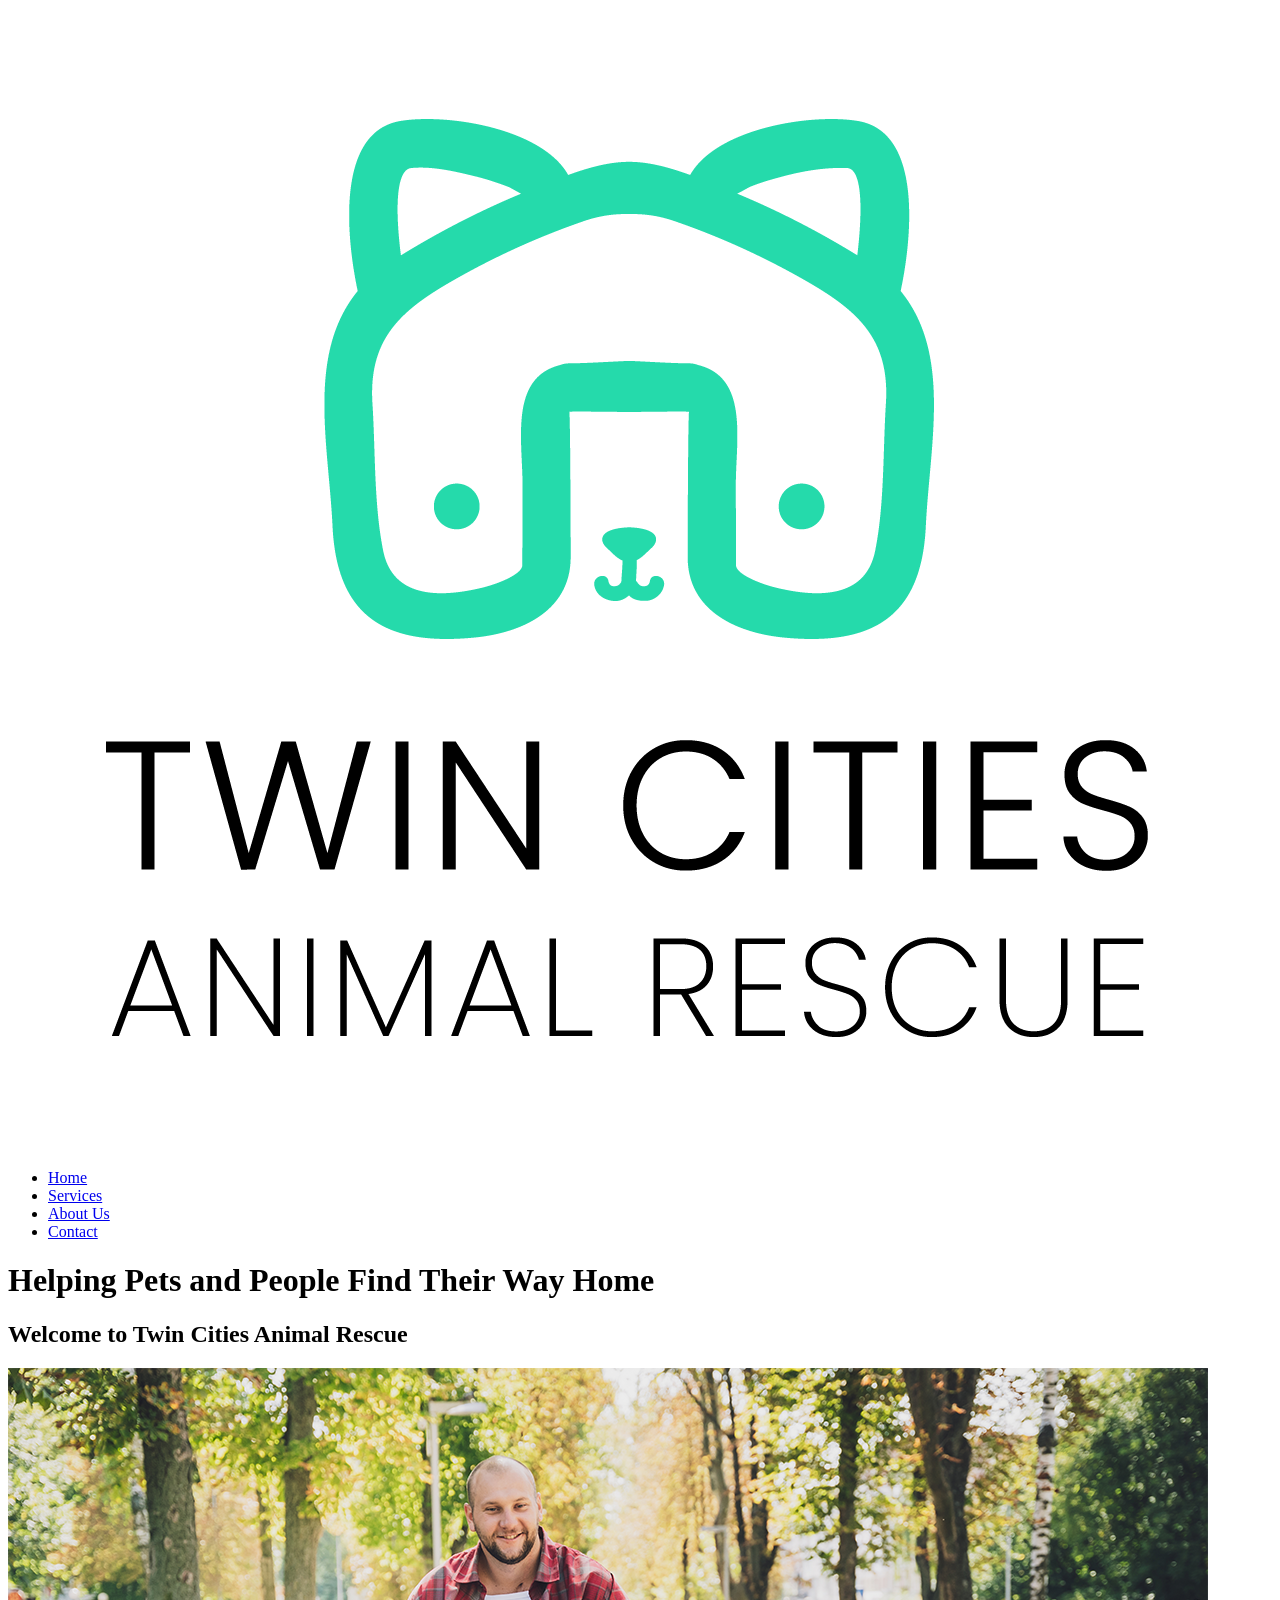
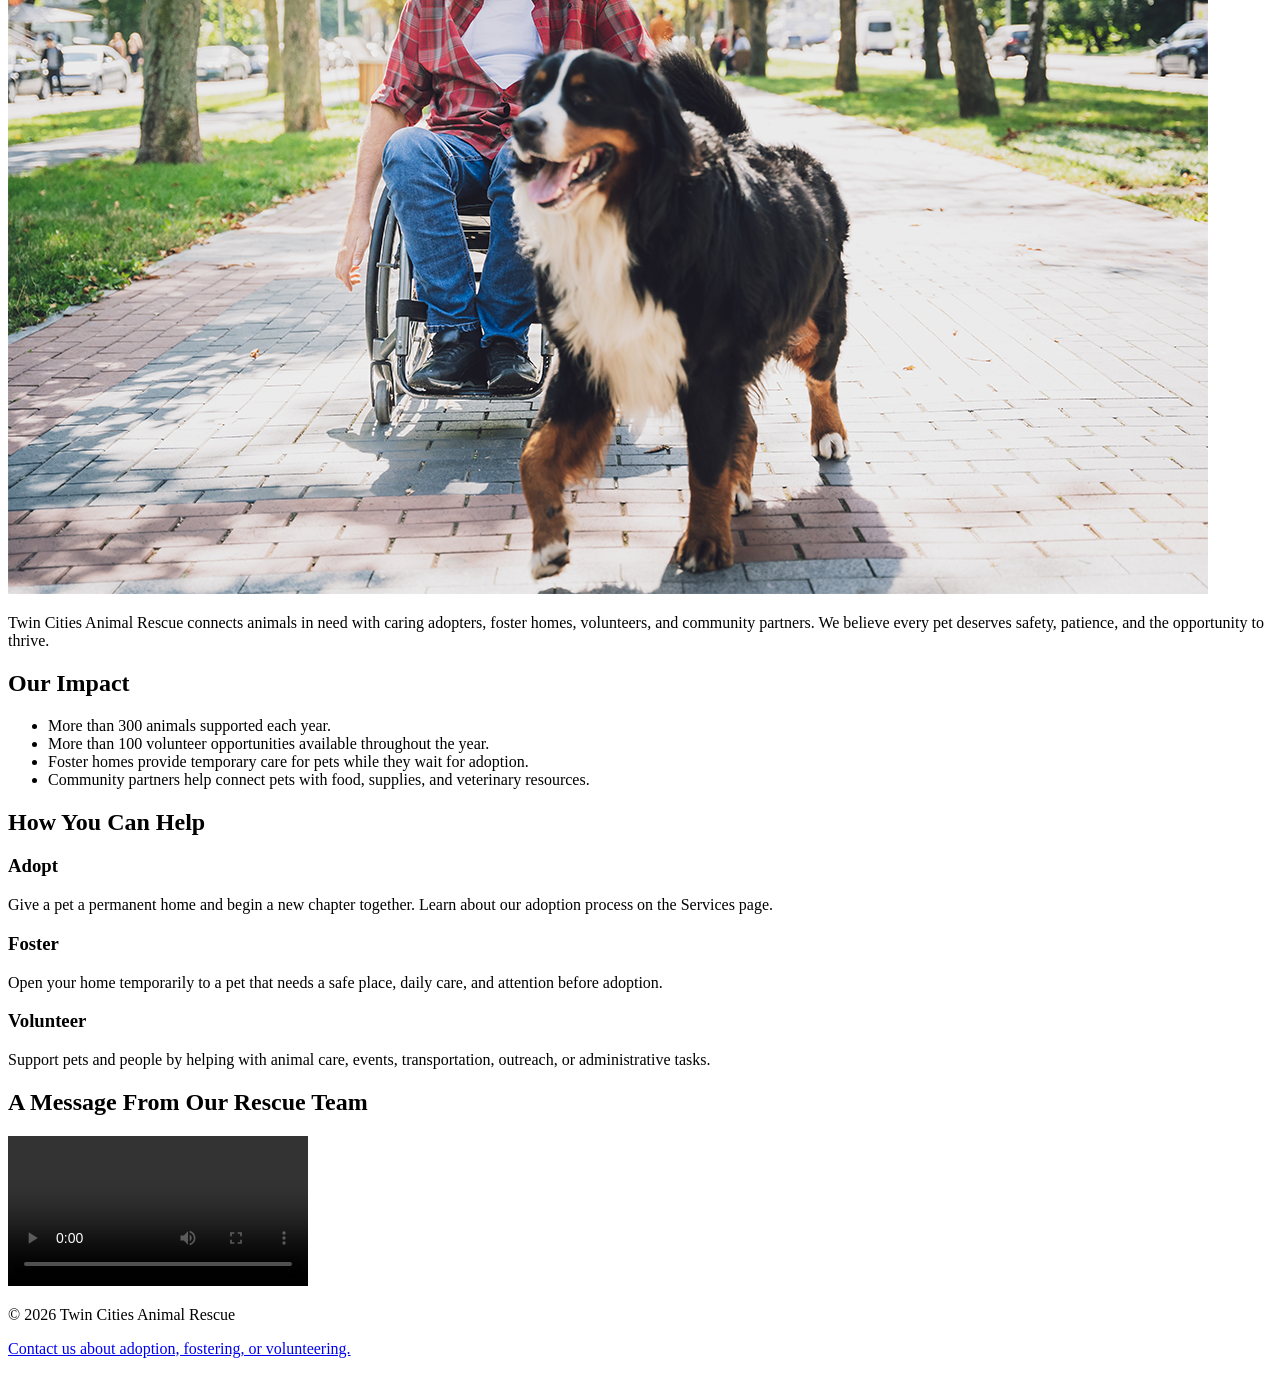
==== index.html @ 1000cfdc "Add files via upload all but the mp4" ====
<!DOCTYPE html>
<html lang="en">
<head>
    <meta charset="UTF-8">
    <meta name="viewport" content="width=device-width, initial-scale=1.0">
    <title>Twin Cities Animal Rescue | Home</title>
</head>
<body>
    <header>
        <a href="index.html">
            <img src="rescue-logo_c.png" alt="Twin Cities Animal Rescue logo with a green cat outline">
        </a>

        <nav aria-label="Main navigation">
            <ul>
                <li><a href="index.html" aria-current="page">Home</a></li>
                <li><a href="services.html">Services</a></li>
                <li><a href="about.html">About Us</a></li>
                <li><a href="contact.html">Contact</a></li>
            </ul>
        </nav>
    </header>

    <main>
        <h1>Helping Pets and People Find Their Way Home</h1>

        <section>
            <h2>Welcome to Twin Cities Animal Rescue</h2>

            <picture>
                <source media="(max-width: 600px)" srcset="rescue-feature-small_c.png">
                <img src="rescue-feature-large_c.png"
                    alt="A smiling man using a wheelchair enjoys a walk in a park with a large black, white, and brown dog">
            </picture>

            <p>
                Twin Cities Animal Rescue connects animals in need with caring adopters,
                foster homes, volunteers, and community partners. We believe every pet
                deserves safety, patience, and the opportunity to thrive.
            </p>
        </section>

        <section>
            <h2>Our Impact</h2>
            <ul>
                <li>More than 300 animals supported each year.</li>
                <li>More than 100 volunteer opportunities available throughout the year.</li>
                <li>Foster homes provide temporary care for pets while they wait for adoption.</li>
                <li>Community partners help connect pets with food, supplies, and veterinary resources.</li>
            </ul>
        </section>

        <section>
            <h2>How You Can Help</h2>

            <article>
                <h3>Adopt</h3>
                <p>
                    Give a pet a permanent home and begin a new chapter together.
                    Learn about our adoption process on the Services page.
                </p>
            </article>

            <article>
                <h3>Foster</h3>
                <p>
                    Open your home temporarily to a pet that needs a safe place,
                    daily care, and attention before adoption.
                </p>
            </article>

            <article>
                <h3>Volunteer</h3>
                <p>
                    Support pets and people by helping with animal care, events,
                    transportation, outreach, or administrative tasks.
                </p>
            </article>
        </section>

        <section>
            <h2>A Message From Our Rescue Team</h2>
            <video controls>
                <source src="rescue-message.mp4" type="video/mp4">
                Your browser does not support the video element. Please contact Twin Cities Animal Rescue for information about adoption, fostering, or volunteering.
            </video>
        </section>
    </main>

    <footer>
        <p>&copy; 2026 Twin Cities Animal Rescue</p>
        <p><a href="contact.html">Contact us about adoption, fostering, or volunteering.</a></p>
    </footer>
</body>
</html>
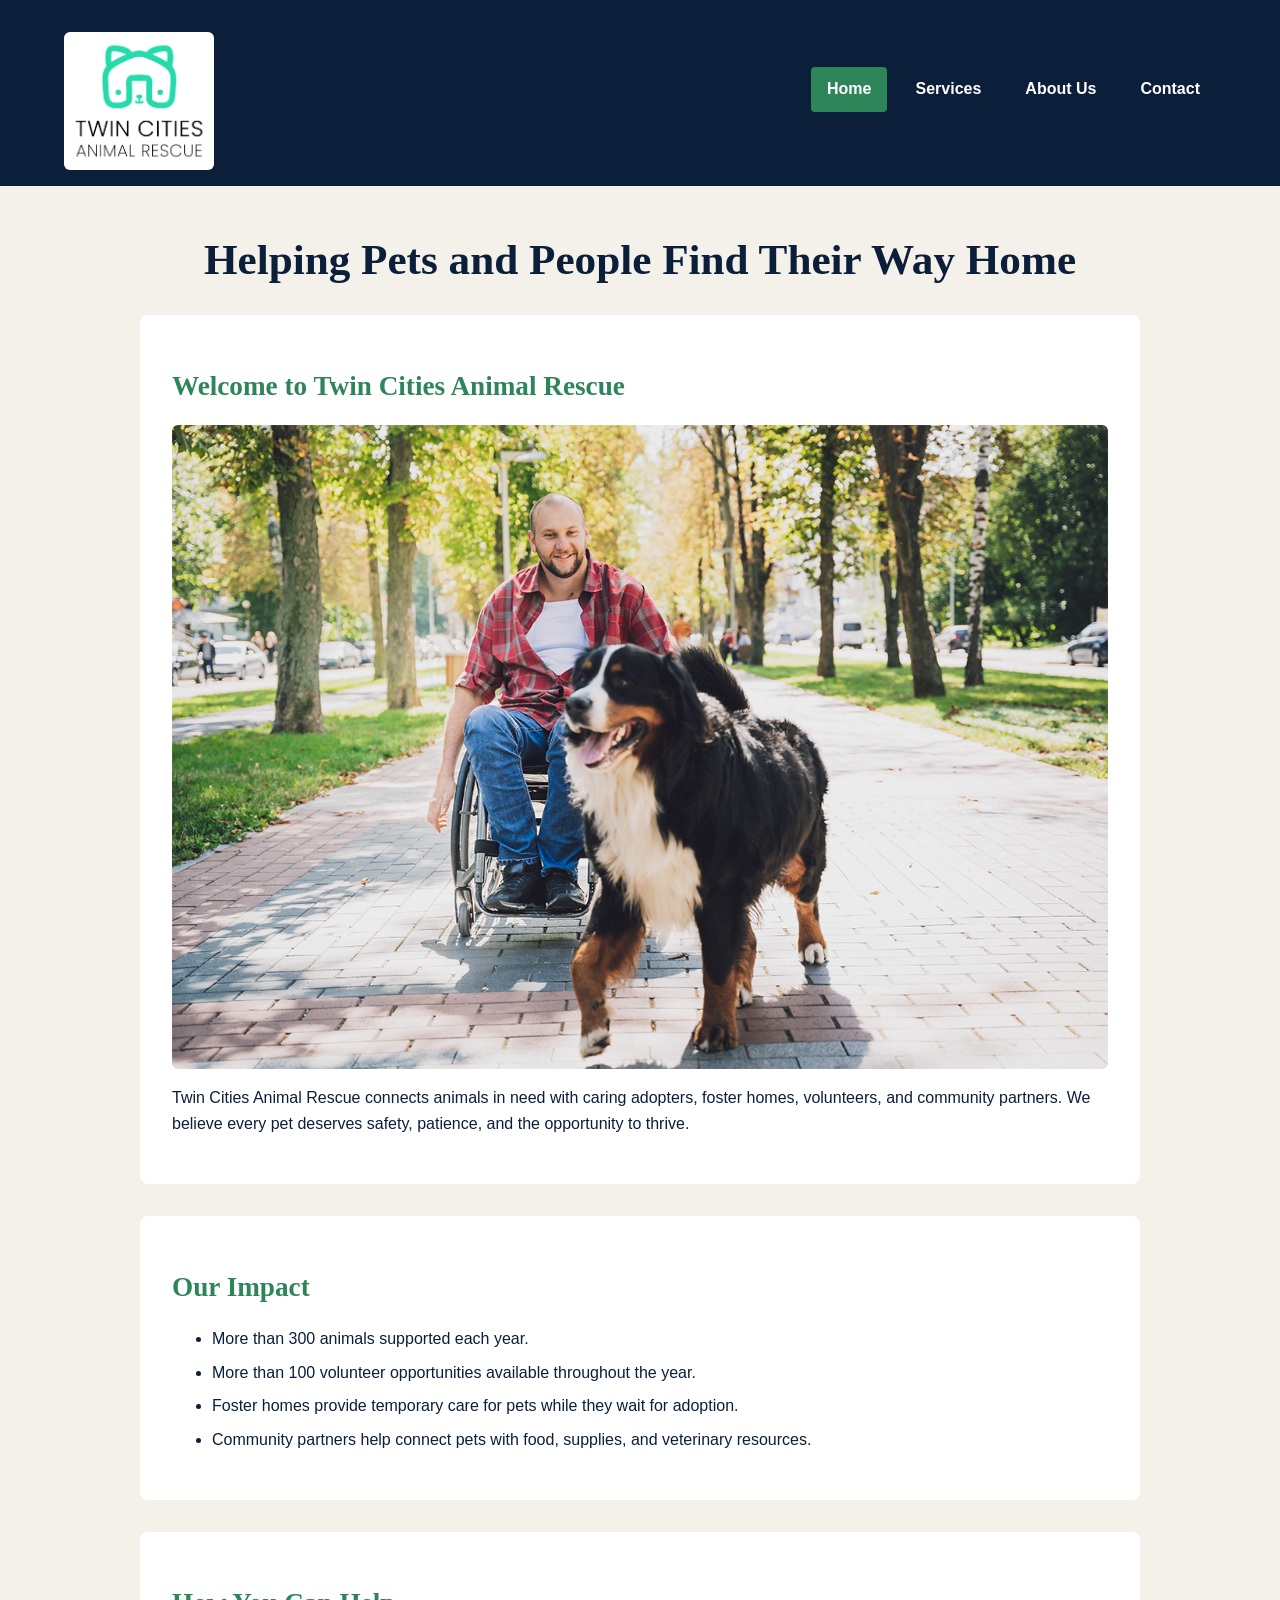
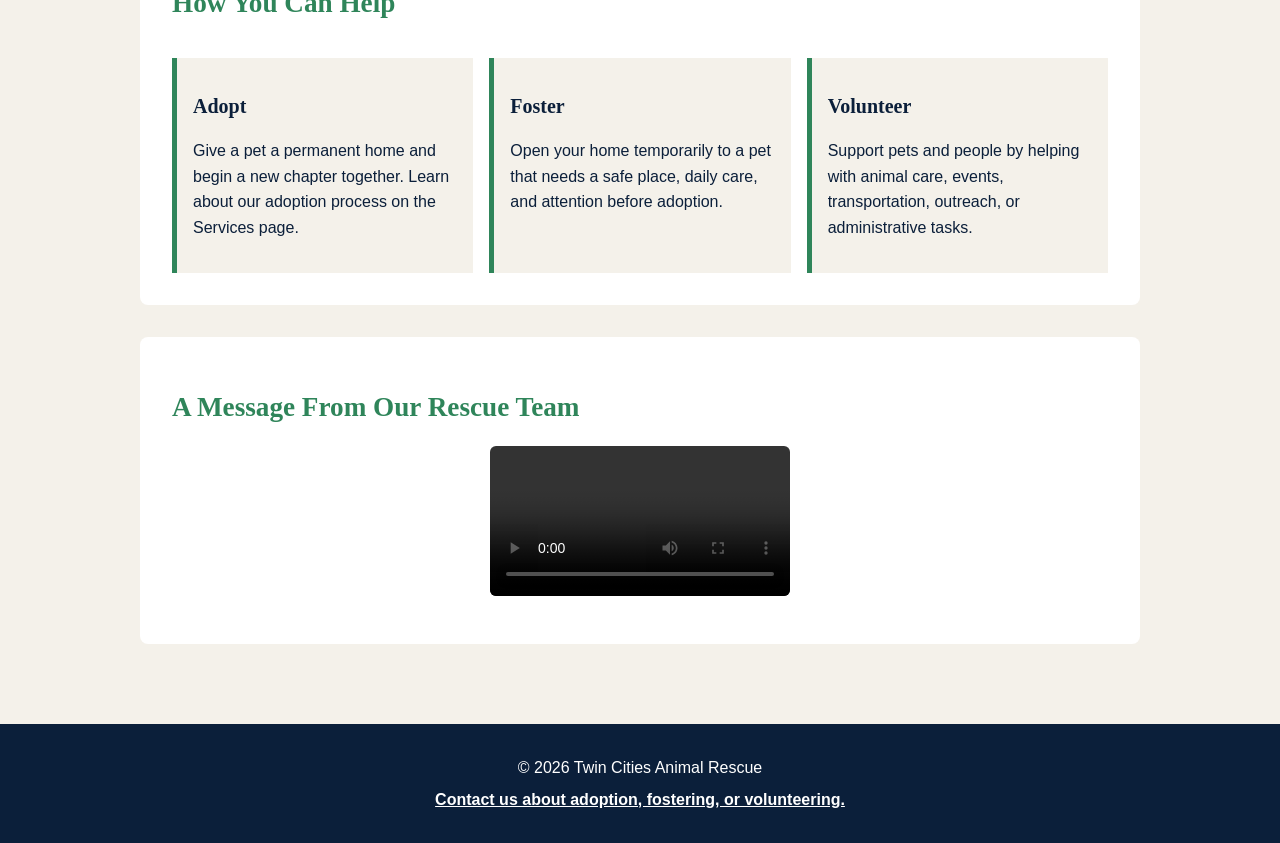
==== commit 008fd6f9: "commit  for rest  of  files to incooperate my css.styles sheet so it looks nice now" ====
--- a/index.html
+++ b/index.html
@@ -3,6 +3,7 @@
 <head>
     <meta charset="UTF-8">
     <meta name="viewport" content="width=device-width, initial-scale=1.0">
+    <link rel="stylesheet" href="style.css">
     <title>Twin Cities Animal Rescue | Home</title>
 </head>
 <body>
--- a/style.css
+++ b/style.css
@@ -0,0 +1,286 @@
+/* Color palette:
+   Dark blue: #0B1F3A
+   Rescue green: #2F855A
+   Warm cream: #F4F1EA
+   White: #FFFFFF
+*/
+
+* {
+    box-sizing: border-box;
+}
+
+body {
+    margin: 0;
+    background-color: #F4F1EA;
+    color: #0B1F3A;
+    font-family: Arial, Helvetica, sans-serif;
+    line-height: 1.6;
+}
+
+/* Header and navigation */
+
+header {
+    background-color: #0B1F3A;
+    display: flex;
+    flex-direction: column;
+    align-items: center;
+    padding: 1.5rem 1rem 1rem;
+}
+
+header > a img {
+    display: block;
+    width: 150px;
+    height: auto;
+    margin-bottom: 1rem;
+}
+
+nav ul {
+    display: flex;
+    flex-direction: column;
+    align-items: center;
+    gap: 0.5rem;
+    list-style: none;
+    margin: 0;
+    padding: 0;
+}
+
+nav a {
+    display: block;
+    padding: 0.6rem 1rem;
+    color: #FFFFFF;
+    font-weight: bold;
+    text-decoration: none;
+}
+
+nav a:hover,
+nav a:focus,
+nav a[aria-current="page"] {
+    background-color: #2F855A;
+    border-radius: 4px;
+    outline: none;
+}
+
+/* Page content */
+
+main {
+    width: 90%;
+    max-width: 1000px;
+    margin: 0 auto;
+    padding: 2rem 0;
+}
+
+h1,
+h2,
+h3 {
+    font-family: Georgia, "Times New Roman", serif;
+    line-height: 1.2;
+}
+
+h1 {
+    margin-top: 0;
+    color: #0B1F3A;
+    font-size: 2.2rem;
+    text-align: center;
+}
+
+h2 {
+    color: #2F855A;
+    font-size: 1.7rem;
+}
+
+h3 {
+    color: #0B1F3A;
+    font-size: 1.25rem;
+}
+
+section {
+    margin-bottom: 2rem;
+    padding: 1.5rem;
+    background-color: #FFFFFF;
+    border-radius: 8px;
+}
+
+article {
+    margin: 1rem 0;
+    padding: 1rem;
+    border-left: 5px solid #2F855A;
+    background-color: #F4F1EA;
+}
+
+img,
+video {
+    display: block;
+    max-width: 100%;
+    height: auto;
+    margin: 1rem auto;
+    border-radius: 6px;
+}
+
+picture img {
+    width: 100%;
+}
+
+figure {
+    margin: 1rem 0;
+}
+
+figcaption {
+    padding: 0.75rem;
+    background-color: #0B1F3A;
+    color: #FFFFFF;
+    text-align: center;
+}
+
+/* Links */
+
+main a,
+footer a {
+    color: #2F855A;
+    font-weight: bold;
+}
+
+main a:hover,
+main a:focus,
+footer a:hover,
+footer a:focus {
+    color: #0B1F3A;
+}
+
+/* Lists */
+
+li {
+    margin-bottom: 0.5rem;
+}
+
+/* Form */
+
+form {
+    max-width: 700px;
+    margin: 0 auto;
+}
+
+fieldset {
+    margin-bottom: 1.25rem;
+    padding: 1rem;
+    border: 2px solid #2F855A;
+    border-radius: 6px;
+}
+
+legend {
+    padding: 0 0.5rem;
+    color: #0B1F3A;
+    font-family: Georgia, "Times New Roman", serif;
+    font-weight: bold;
+}
+
+label {
+    display: block;
+    margin-bottom: 0.25rem;
+    color: #0B1F3A;
+    font-weight: bold;
+}
+
+input,
+select,
+textarea {
+    width: 100%;
+    padding: 0.7rem;
+    border: 1px solid #0B1F3A;
+    border-radius: 4px;
+    font-family: Arial, Helvetica, sans-serif;
+    font-size: 1rem;
+}
+
+textarea {
+    resize: vertical;
+}
+
+input:focus,
+select:focus,
+textarea:focus {
+    outline: 3px solid #2F855A;
+    outline-offset: 2px;
+}
+
+button {
+    padding: 0.75rem 1.25rem;
+    border: none;
+    border-radius: 4px;
+    background-color: #2F855A;
+    color: #FFFFFF;
+    cursor: pointer;
+    font-family: Arial, Helvetica, sans-serif;
+    font-size: 1rem;
+    font-weight: bold;
+}
+
+button:hover,
+button:focus {
+    background-color: #0B1F3A;
+    outline: 3px solid #2F855A;
+    outline-offset: 2px;
+}
+
+/* Footer */
+
+footer {
+    padding: 1.5rem 1rem;
+    background-color: #0B1F3A;
+    color: #FFFFFF;
+    text-align: center;
+}
+
+footer p {
+    margin: 0.4rem 0;
+}
+
+footer a {
+    color: #FFFFFF;
+}
+
+/* Larger-screen layout */
+
+@media (min-width: 700px) {
+    header {
+        flex-direction: row;
+        justify-content: space-between;
+        padding: 1rem 5%;
+    }
+
+    header > a img {
+        margin-bottom: 0;
+    }
+
+    nav ul {
+        flex-direction: row;
+        gap: 0.75rem;
+    }
+
+    main {
+        width: 85%;
+        padding: 3rem 0;
+    }
+
+    h1 {
+        font-size: 2.7rem;
+    }
+
+    section {
+        padding: 2rem;
+    }
+
+    section:has(article) {
+        display: flex;
+        flex-wrap: wrap;
+        gap: 1rem;
+    }
+
+    section:has(article) h2 {
+        width: 100%;
+    }
+
+    section:has(article) article {
+        flex: 1 1 250px;
+        margin: 0;
+    }
+}
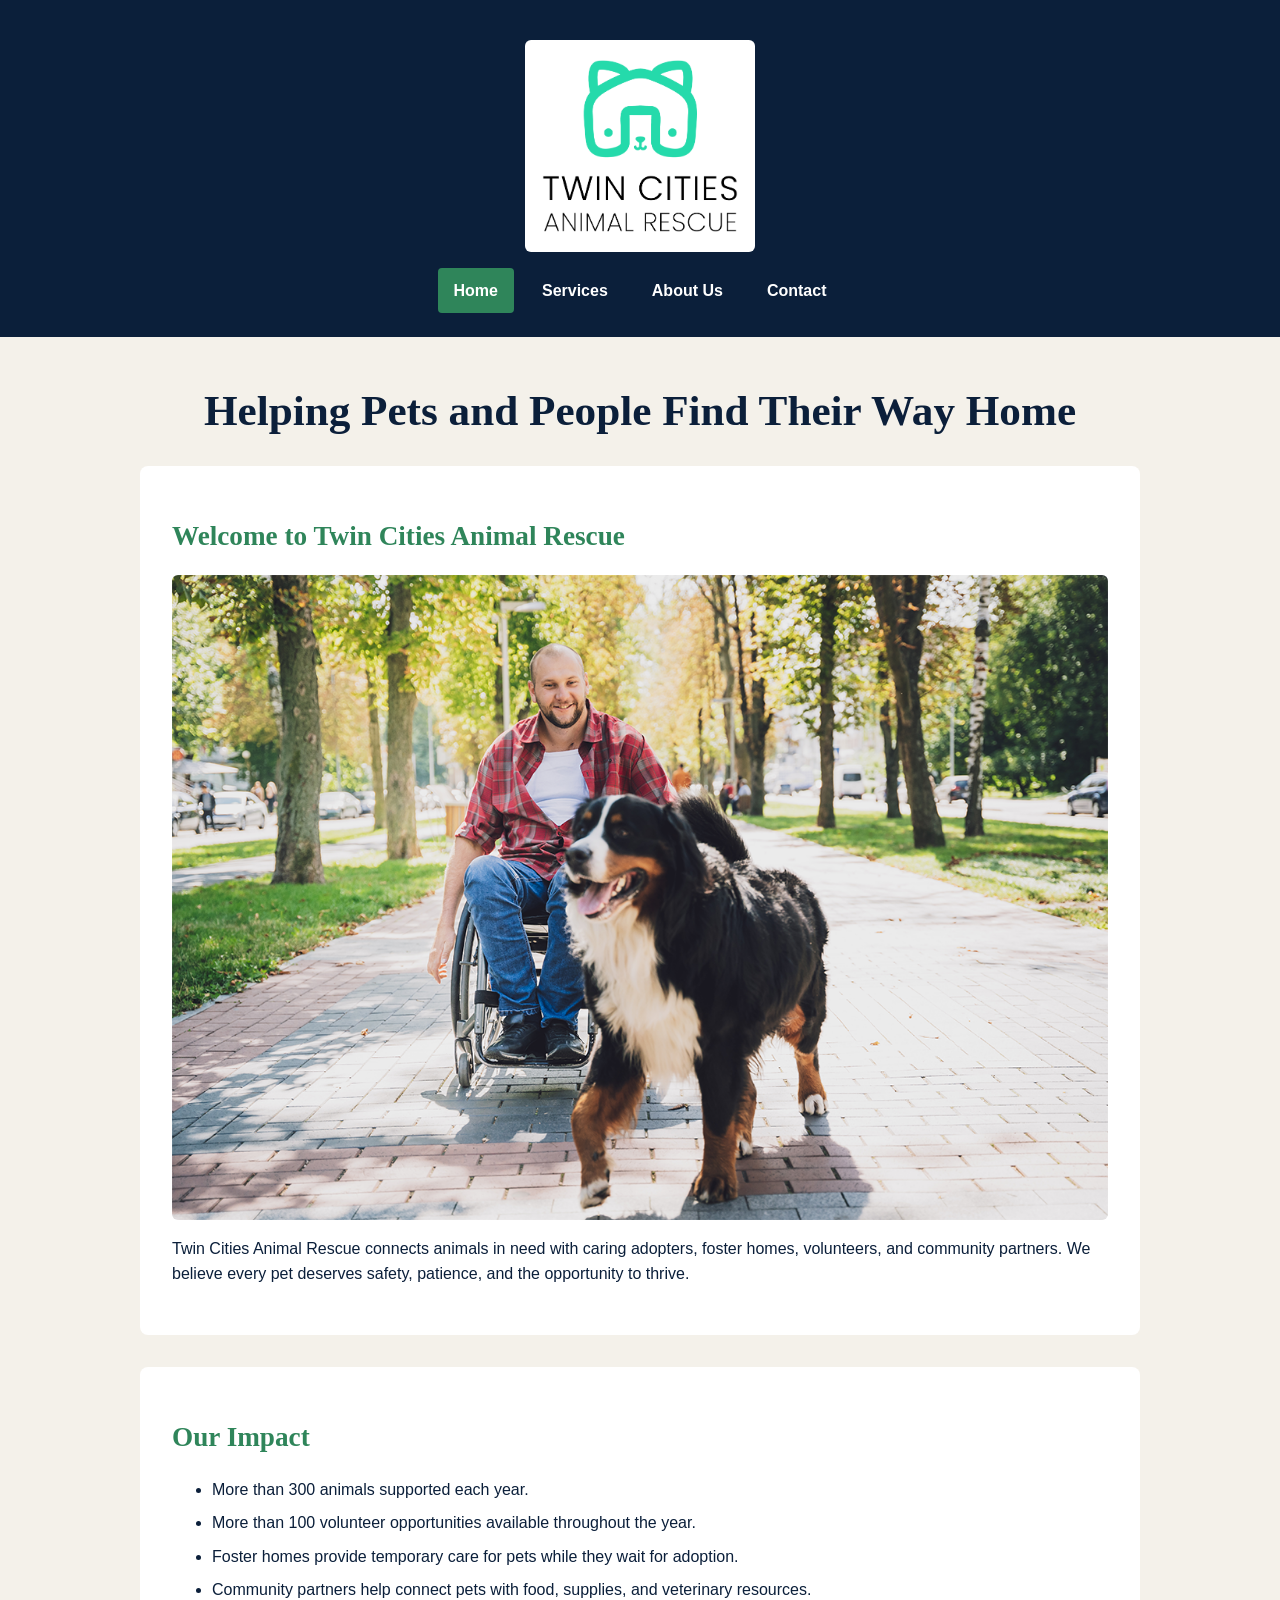
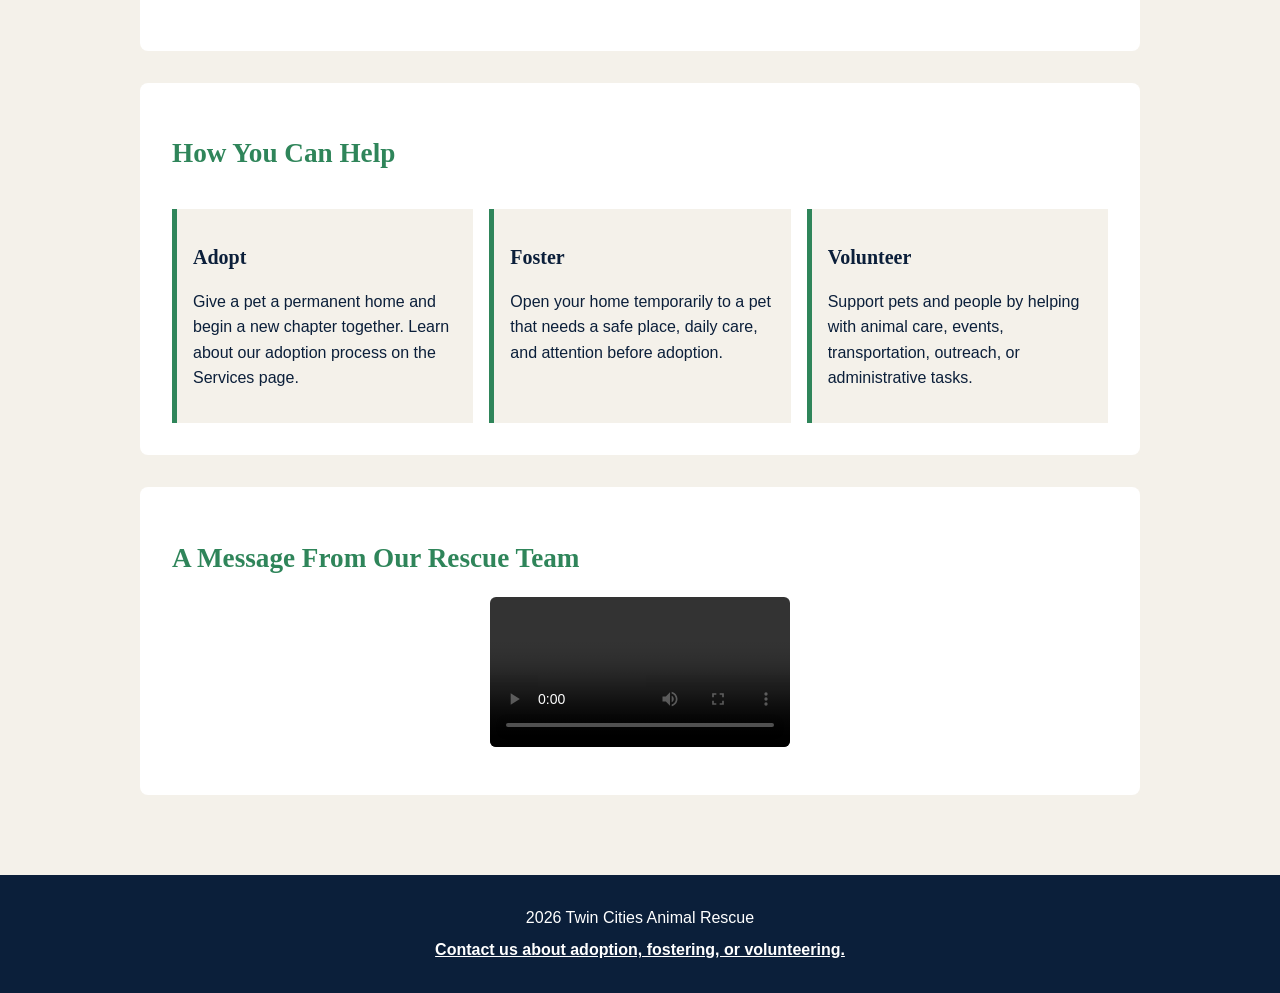
==== commit 6c6e7ac1: "Made and a bunch of changes for my polished wording in the site and potentially moving logo" ====
--- a/index.html
+++ b/index.html
@@ -89,7 +89,7 @@
     </main>
 
     <footer>
-        <p>&copy; 2026 Twin Cities Animal Rescue</p>
+        <p>2026 Twin Cities Animal Rescue</p>
         <p><a href="contact.html">Contact us about adoption, fostering, or volunteering.</a></p>
     </footer>
 </body>
--- a/style.css
+++ b/style.css
@@ -1,4 +1,5 @@
-/* Color palette:
+/* Twin Cities Animal Rescue
+   Color palette:
    Dark blue: #0B1F3A
    Rescue green: #2F855A
    Warm cream: #F4F1EA
@@ -17,19 +18,20 @@
     line-height: 1.6;
 }
 
-/* Header and navigation */
+/* Header, centered logo, and navigation */
 
 header {
-    background-color: #0B1F3A;
     display: flex;
     flex-direction: column;
     align-items: center;
     padding: 1.5rem 1rem 1rem;
+    background-color: #0B1F3A;
 }
 
 header > a img {
     display: block;
-    width: 150px;
+    width: 230px;
+    max-width: 100%;
     height: auto;
     margin-bottom: 1rem;
 }
@@ -60,7 +62,7 @@
     outline: none;
 }
 
-/* Page content */
+/* Main page content */
 
 main {
     width: 90%;
@@ -107,6 +109,8 @@
     background-color: #F4F1EA;
 }
 
+/* Images and video */
+
 img,
 video {
     display: block;
@@ -152,7 +156,7 @@
     margin-bottom: 0.5rem;
 }
 
-/* Form */
+/* Form styling */
 
 form {
     max-width: 700px;
@@ -238,17 +242,17 @@
     color: #FFFFFF;
 }
 
-/* Larger-screen layout */
+/* Larger-screen responsive layout */
 
 @media (min-width: 700px) {
     header {
-        flex-direction: row;
-        justify-content: space-between;
-        padding: 1rem 5%;
+        flex-direction: column;
+        align-items: center;
+        padding: 1.5rem 5% 1rem;
     }
 
     header > a img {
-        margin-bottom: 0;
+        margin-bottom: 1rem;
     }
 
     nav ul {
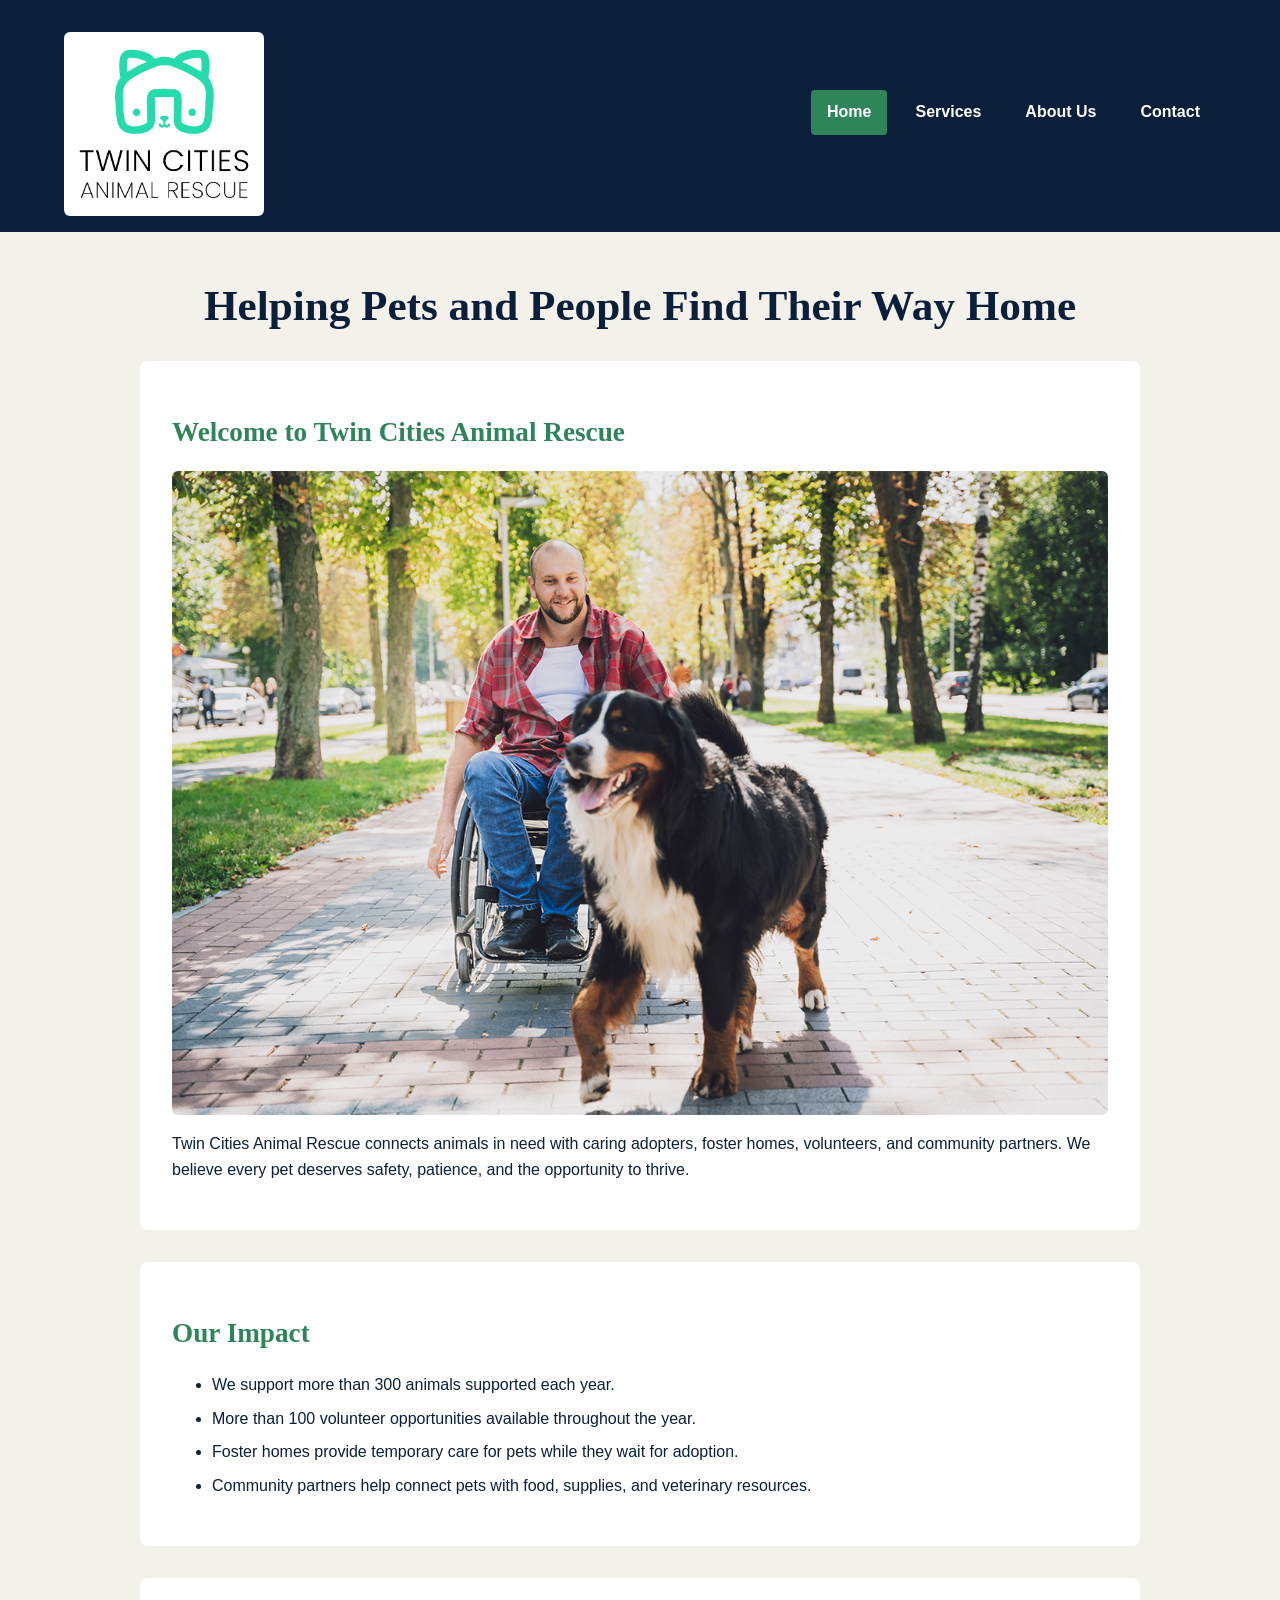
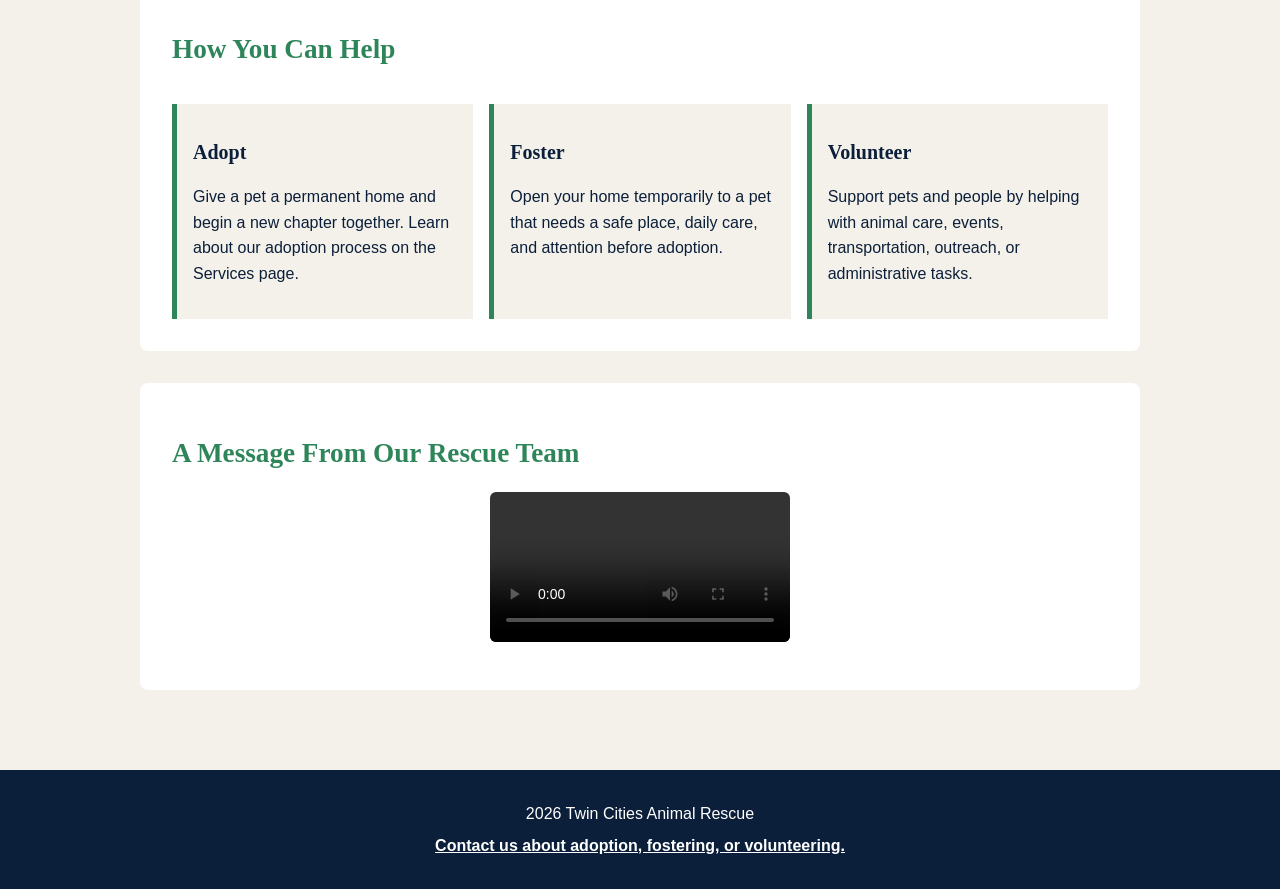
==== commit af9d988d: "re-worked js scripting over weekend on home computer since uploading changes wsa having issues." ====
--- a/index.html
+++ b/index.html
@@ -4,6 +4,7 @@
     <meta charset="UTF-8">
     <meta name="viewport" content="width=device-width, initial-scale=1.0">
     <link rel="stylesheet" href="style.css">
+    <script src="script.js" defer></script>
     <title>Twin Cities Animal Rescue | Home</title>
 </head>
 <body>
@@ -44,7 +45,7 @@
         <section>
             <h2>Our Impact</h2>
             <ul>
-                <li>More than 300 animals supported each year.</li>
+                <li>We support more than 300 animals supported each year.</li>
                 <li>More than 100 volunteer opportunities available throughout the year.</li>
                 <li>Foster homes provide temporary care for pets while they wait for adoption.</li>
                 <li>Community partners help connect pets with food, supplies, and veterinary resources.</li>
--- a/style.css
+++ b/style.css
@@ -1,5 +1,4 @@
-/* Twin Cities Animal Rescue
-   Color palette:
+/* Color palette:
    Dark blue: #0B1F3A
    Rescue green: #2F855A
    Warm cream: #F4F1EA
@@ -18,19 +17,19 @@
     line-height: 1.6;
 }
 
-/* Header, centered logo, and navigation */
+/* This helps me with Header elements and navigation */
 
 header {
+    background-color: #0B1F3A;
     display: flex;
     flex-direction: column;
     align-items: center;
     padding: 1.5rem 1rem 1rem;
-    background-color: #0B1F3A;
 }
 
 header > a img {
     display: block;
-    width: 230px;
+    width: 200px;
     max-width: 100%;
     height: auto;
     margin-bottom: 1rem;
@@ -62,7 +61,7 @@
     outline: none;
 }
 
-/* Main page content */
+/* Page content */
 
 main {
     width: 90%;
@@ -109,8 +108,6 @@
     background-color: #F4F1EA;
 }
 
-/* Images and video */
-
 img,
 video {
     display: block;
@@ -156,7 +153,7 @@
     margin-bottom: 0.5rem;
 }
 
-/* Form styling */
+/* Form */
 
 form {
     max-width: 700px;
@@ -242,17 +239,17 @@
     color: #FFFFFF;
 }
 
-/* Larger-screen responsive layout */
+/* Larger-screen layout */
 
 @media (min-width: 700px) {
     header {
-        flex-direction: column;
-        align-items: center;
-        padding: 1.5rem 5% 1rem;
+        flex-direction: row;
+        justify-content: space-between;
+        padding: 1rem 5%;
     }
 
     header > a img {
-        margin-bottom: 1rem;
+        margin-bottom: 0;
     }
 
     nav ul {
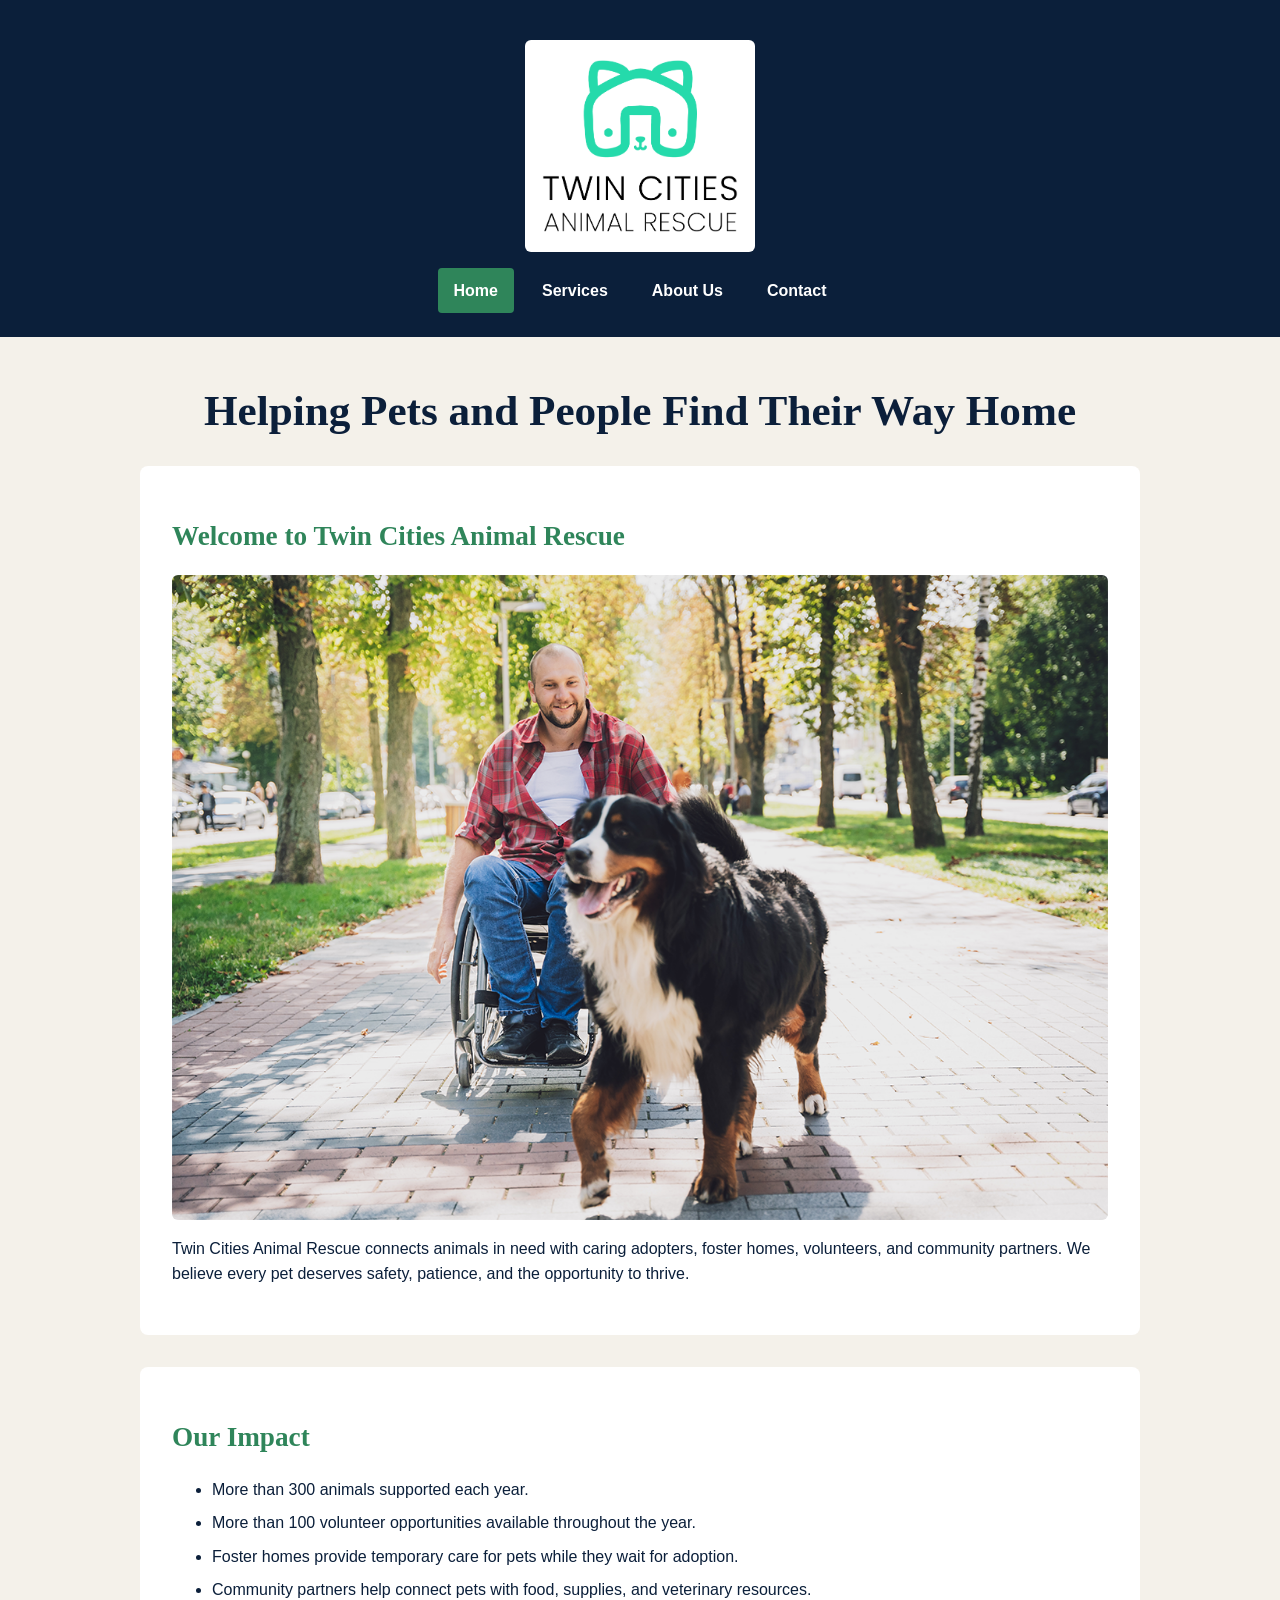
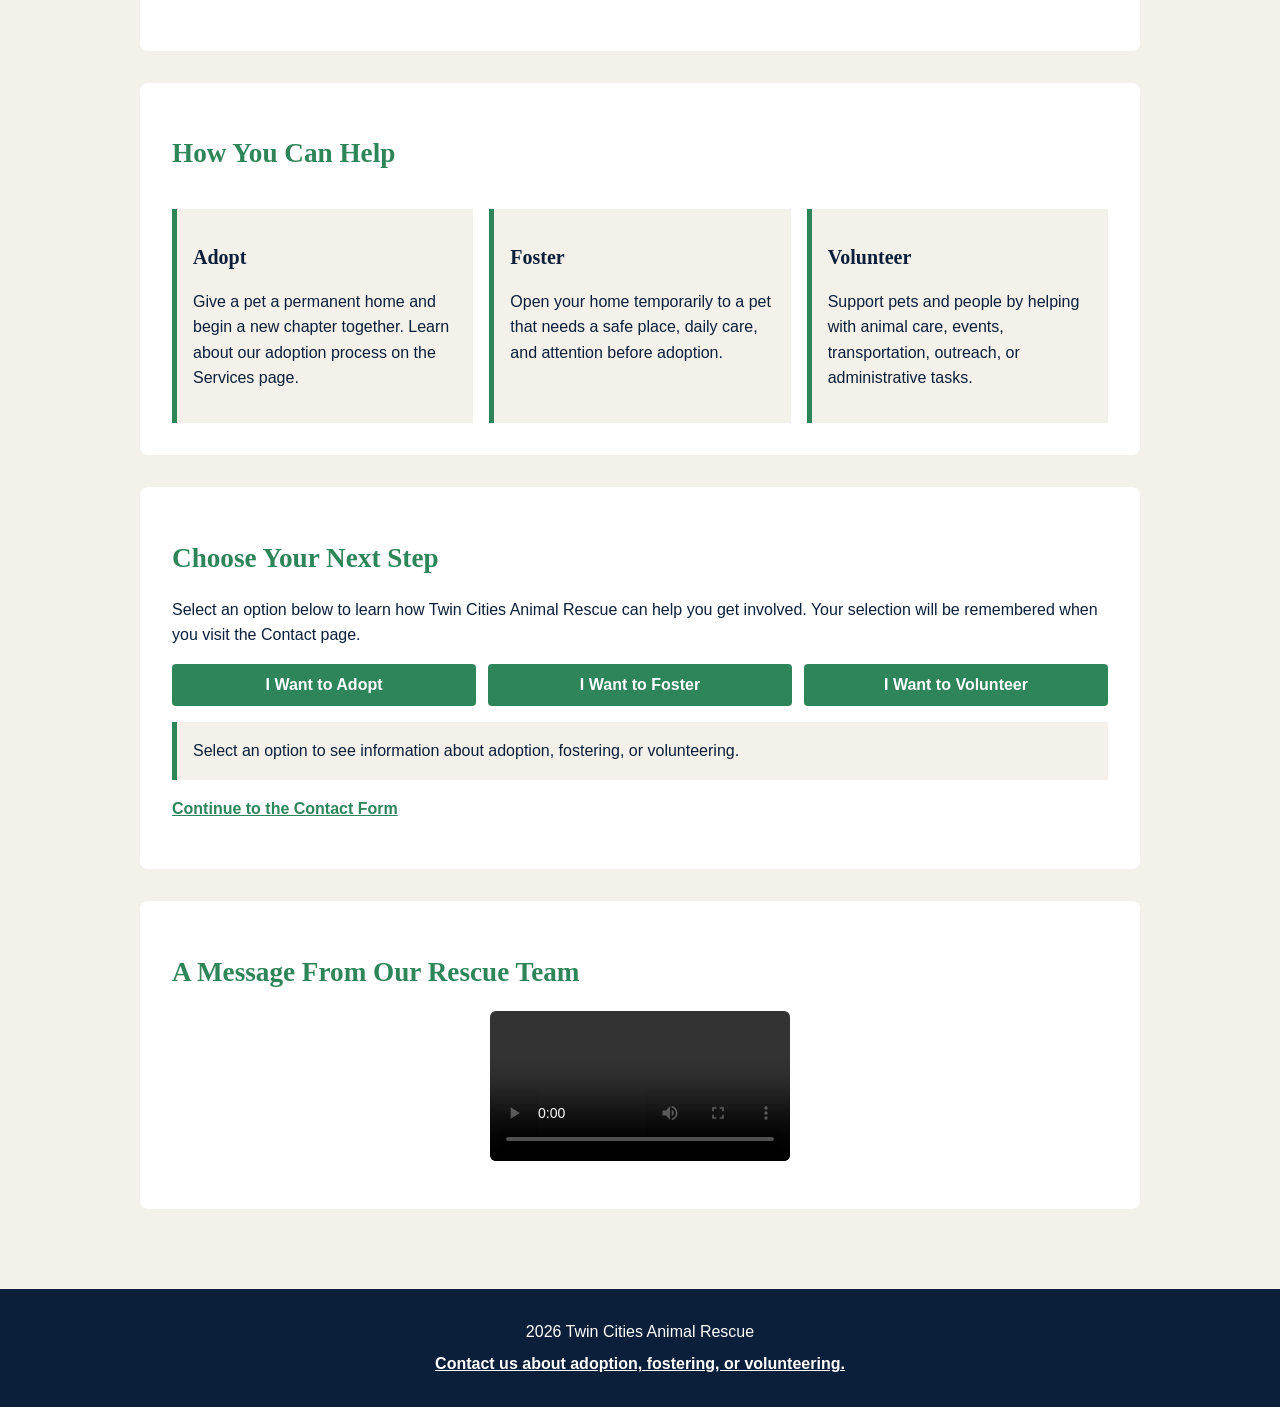
==== commit e8e8c68f: "Having issues with git but making changes for js" ====
--- a/index.html
+++ b/index.html
@@ -10,7 +10,8 @@
 <body>
     <header>
         <a href="index.html">
-            <img src="rescue-logo_c.png" alt="Twin Cities Animal Rescue logo with a green cat outline">
+            <img src="rescue-logo_c.png"
+                 alt="Twin Cities Animal Rescue logo with a green cat outline">
         </a>
 
         <nav aria-label="Main navigation">
@@ -32,7 +33,7 @@
             <picture>
                 <source media="(max-width: 600px)" srcset="rescue-feature-small_c.png">
                 <img src="rescue-feature-large_c.png"
-                    alt="A smiling man using a wheelchair enjoys a walk in a park with a large black, white, and brown dog">
+                     alt="A smiling man using a wheelchair enjoys a walk in a park with a large black, white, and brown dog">
             </picture>
 
             <p>
@@ -44,15 +45,16 @@
 
         <section>
             <h2>Our Impact</h2>
+
             <ul>
-                <li>We support more than 300 animals supported each year.</li>
+                <li>More than 300 animals supported each year.</li>
                 <li>More than 100 volunteer opportunities available throughout the year.</li>
                 <li>Foster homes provide temporary care for pets while they wait for adoption.</li>
                 <li>Community partners help connect pets with food, supplies, and veterinary resources.</li>
             </ul>
         </section>
 
-        <section>
+        <section class="help-options">
             <h2>How You Can Help</h2>
 
             <article>
@@ -80,18 +82,52 @@
             </article>
         </section>
 
+        <section class="interest-selector">
+            <h2>Choose Your Next Step</h2>
+
+            <p>
+                Select an option below to learn how Twin Cities Animal Rescue can help
+                you get involved. Your selection will be remembered when you visit the
+                Contact page.
+            </p>
+
+            <div class="interest-buttons">
+                <button class="interest-button" type="button" data-interest="adoption">
+                    I Want to Adopt
+                </button>
+
+                <button class="interest-button" type="button" data-interest="foster">
+                    I Want to Foster
+                </button>
+
+                <button class="interest-button" type="button" data-interest="volunteer">
+                    I Want to Volunteer
+                </button>
+            </div>
+
+            <p id="interest-result" aria-live="polite">
+                Select an option to see information about adoption, fostering, or volunteering.
+            </p>
+
+            <p>
+                <a href="contact.html">Continue to the Contact Form</a>
+            </p>
+        </section>
+
         <section>
             <h2>A Message From Our Rescue Team</h2>
+
             <video controls>
                 <source src="rescue-message.mp4" type="video/mp4">
-                Your browser does not support the video element. Please contact Twin Cities Animal Rescue for information about adoption, fostering, or volunteering.
+                Your browser does not support the video element. Please contact Twin Cities
+                Animal Rescue for information about adoption, fostering, or volunteering.
             </video>
         </section>
     </main>
 
     <footer>
-        <p>2026 Twin Cities Animal Rescue</p>
+        <p> 2026 Twin Cities Animal Rescue</p>
         <p><a href="contact.html">Contact us about adoption, fostering, or volunteering.</a></p>
     </footer>
 </body>
-</html>
+</html>
--- a/style.css
+++ b/style.css
@@ -1,8 +1,9 @@
-/* Color palette:
+/* Twin Cities Animal Rescue color palette:
    Dark blue: #0B1F3A
    Rescue green: #2F855A
    Warm cream: #F4F1EA
    White: #FFFFFF
+   Error red: #A61B1B
 */
 
 * {
@@ -17,19 +18,19 @@
     line-height: 1.6;
 }
 
-/* This helps me with Header elements and navigation */
+/* Header, logo, and navigation */
 
 header {
-    background-color: #0B1F3A;
     display: flex;
     flex-direction: column;
     align-items: center;
     padding: 1.5rem 1rem 1rem;
+    background-color: #0B1F3A;
 }
 
 header > a img {
     display: block;
-    width: 200px;
+    width: 230px;
     max-width: 100%;
     height: auto;
     margin-bottom: 1rem;
@@ -61,7 +62,7 @@
     outline: none;
 }
 
-/* Page content */
+/* Main content */
 
 main {
     width: 90%;
@@ -107,6 +108,8 @@
     border-left: 5px solid #2F855A;
     background-color: #F4F1EA;
 }
+
+/* Images, video, and figure */
 
 img,
 video {
@@ -132,7 +135,7 @@
     text-align: center;
 }
 
-/* Links */
+/* Links and lists */
 
 main a,
 footer a {
@@ -147,13 +150,11 @@
     color: #0B1F3A;
 }
 
-/* Lists */
-
 li {
     margin-bottom: 0.5rem;
 }
 
-/* Form */
+/* Form styling */
 
 form {
     max-width: 700px;
@@ -222,6 +223,57 @@
     outline-offset: 2px;
 }
 
+/* Touchstone 4 interactive feature */
+
+.interest-buttons {
+    display: flex;
+    flex-direction: column;
+    gap: 0.75rem;
+    margin: 1rem 0;
+}
+
+.interest-button {
+    width: 100%;
+}
+
+.selected-interest {
+    background-color: #0B1F3A;
+    outline: 3px solid #2F855A;
+    outline-offset: 2px;
+}
+
+#interest-result {
+    padding: 1rem;
+    border-left: 5px solid #2F855A;
+    background-color: #F4F1EA;
+}
+
+.error-message {
+    margin-top: -0.5rem;
+    color: #A61B1B;
+    font-weight: bold;
+}
+
+.form-success-status {
+    padding: 1rem;
+    border-left: 5px solid #2F855A;
+    background-color: #E4F4E8;
+    color: #0B1F3A;
+    font-weight: bold;
+}
+
+.form-error-status {
+    padding: 1rem;
+    border-left: 5px solid #A61B1B;
+    background-color: #FCE8E8;
+    color: #A61B1B;
+    font-weight: bold;
+}
+
+[aria-invalid="true"] {
+    border: 2px solid #A61B1B;
+}
+
 /* Footer */
 
 footer {
@@ -239,17 +291,11 @@
     color: #FFFFFF;
 }
 
-/* Larger-screen layout */
+/* Larger-screen responsive layout */
 
 @media (min-width: 700px) {
     header {
-        flex-direction: row;
-        justify-content: space-between;
-        padding: 1rem 5%;
-    }
-
-    header > a img {
-        margin-bottom: 0;
+        padding: 1.5rem 5% 1rem;
     }
 
     nav ul {
@@ -270,18 +316,26 @@
         padding: 2rem;
     }
 
-    section:has(article) {
+    .help-options {
         display: flex;
         flex-wrap: wrap;
         gap: 1rem;
     }
 
-    section:has(article) h2 {
+    .help-options h2 {
         width: 100%;
     }
 
-    section:has(article) article {
+    .help-options article {
         flex: 1 1 250px;
         margin: 0;
     }
+
+    .interest-buttons {
+        flex-direction: row;
+    }
+
+    .interest-button {
+        flex: 1;
+    }
 }
